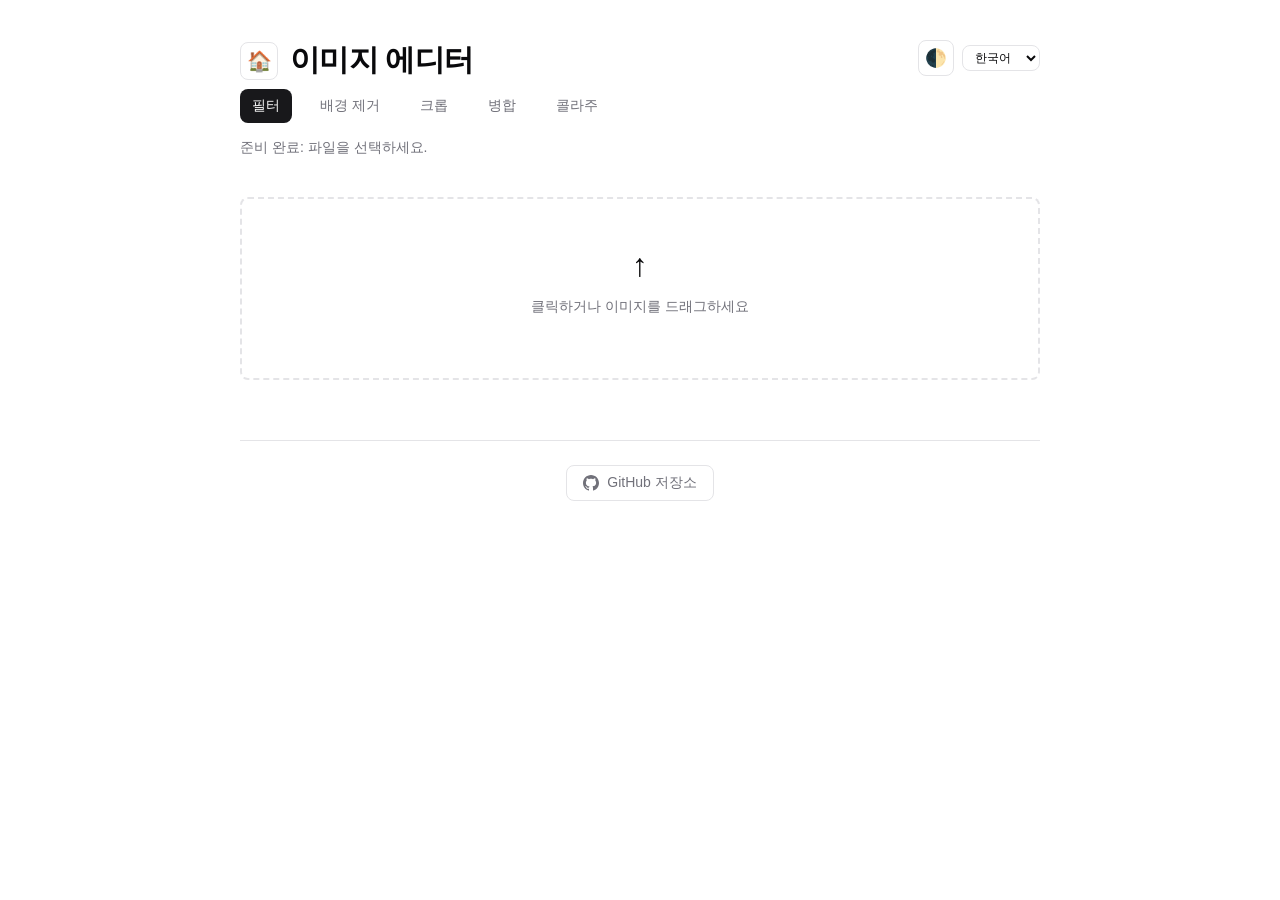
==== index.html @ 2210a2bd "" ====
<!DOCTYPE html>
<html lang="ko">
<head>
    <meta charset="UTF-8">
    <meta name="viewport" content="width=device-width, initial-scale=1.0">
    <title>Online Image Editor | Fast, Private & Browser-based</title>
    <meta name="description" content="Edit, crop, and filter images directly in your browser. No upload required, 100% private and fast using Canvas API.">
    <meta name="keywords" content="image editor, photo editor, online image cutter, browser image editor, canvas api, private image editing, no upload image editor">
    <meta name="author" content="JKH-ML">
    
    <!-- Open Graph / Facebook -->
    <meta property="og:type" content="website">
    <meta property="og:url" content="https://jkh-ml.github.io/insta-cut/">
    <meta property="og:title" content="Online Image Editor | Fast & Private">
    <meta property="og:description" content="Edit and filter images in seconds without uploading to any server.">
    <meta property="og:image" content="https://jkh-ml.github.io/insta-cut/og-image.png">

    <!-- Twitter -->
    <meta property="twitter:card" content="summary_large_image">
    <meta property="twitter:title" content="Online Image Editor">
    <meta property="twitter:description" content="Fast, browser-based image editor using Canvas API.">

    <script src="coi-serviceworker.js"></script>
    <link rel="stylesheet" href="style.css">
    <script src="i18n.js"></script>
</head>
<body>
    <div class="app-container">
        <header>
            <div class="header-top">
                <div class="header-left">
                    <a href="index.html" class="btn-home" title="Home">🏠</a>
                    <h1 data-i18n="title">Image Editor</h1>
                </div>
                <div class="header-right">
                    <button id="theme-toggle" class="theme-toggle" title="Toggle Theme">🌓</button>
                    <select id="lang-selector" class="lang-selector">
                        <option value="ko">한국어</option>
                        <option value="en">English</option>
                        <option value="zh">中文</option>
                        <option value="ja">日本語</option>
                    </select>
                </div>
            </div>
            <nav class="nav-menu">
                <a href="index.html" class="nav-link active" data-i18n="filter">Filter</a>
                <a href="bg-remove.html" class="nav-link" data-i18n="bg_remove">Background Removal</a>
                <a href="crop.html" class="nav-link" data-i18n="crop">Crop</a>
                <a href="merge.html" class="nav-link" data-i18n="merge">Merge</a>
                <a href="collage.html" class="nav-link" data-i18n="collage">Collage</a>
            </nav>
            <div id="status" class="status-badge" data-i18n="status_ready">Ready</div>
        </header>
        
        <main>
            <section class="upload-area" id="drop-zone">
                <input type="file" id="uploader" accept="image/*" class="hidden">
                <div class="upload-content">
                    <span class="upload-icon">↑</span>
                    <p class="upload-label" data-i18n="upload_label_img">Click or drag to upload image</p>
                </div>
            </section>

            <section id="editor-container" class="editor-main hidden">
                <!-- Preview Card -->
                <div class="card image-preview-card">
                    <div class="card-content">
                        <div class="image-wrapper">
                            <canvas id="main-canvas"></canvas>
                        </div>
                    </div>
                </div>

                <div class="controls-grid">
                    <!-- Filters Card -->
                    <div class="card">
                        <div class="card-header">
                            <h3 class="card-title" data-i18n="filters_title">Filters & Adjust</h3>
                        </div>
                        <div class="card-content">
                            <div class="filter-controls">
                                <div class="input-box">
                                    <label data-i18n="brightness">Brightness</label>
                                    <input type="range" id="brightness" min="0" max="200" value="100">
                                </div>
                                <div class="input-box">
                                    <label data-i18n="contrast">Contrast</label>
                                    <input type="range" id="contrast" min="0" max="200" value="100">
                                </div>
                                <div class="input-box">
                                    <label data-i18n="saturation">Saturation</label>
                                    <input type="range" id="saturation" min="0" max="200" value="100">
                                </div>
                                <div class="input-box">
                                    <label data-i18n="blur">Blur</label>
                                    <input type="range" id="blur" min="0" max="20" value="0">
                                </div>
                            </div>
                            <div class="button-group">
                                <button id="reset-filters" class="btn-outline" data-i18n="reset">Reset</button>
                            </div>
                        </div>
                    </div>

                    <!-- Transform Card -->
                    <div class="card">
                        <div class="card-header">
                            <h3 class="card-title" data-i18n="transform_title">Transform</h3>
                        </div>
                        <div class="card-content">
                            <div class="btn-group-grid">
                                <button id="rotate-btn" class="btn-outline" data-i18n="rotate_btn">Rotate (90°)</button>
                                <button id="flip-h-btn" class="btn-outline" data-i18n="flip_h_btn">Flip Horizontal</button>
                                <button id="flip-v-btn" class="btn-outline" data-i18n="flip_v_btn">Flip Vertical</button>
                            </div>
                        </div>
                    </div>

                    <!-- Actions Card -->
                    <div class="card">
                        <div class="card-header">
                            <h3 class="card-title" data-i18n="actions_title">Actions</h3>
                        </div>
                        <div class="card-content action-card-content">
                            <div class="setting-row" style="flex-direction: column; align-items: flex-start;">
                                <span class="setting-label" data-i18n="format_label">Export Format</span>
                                <div class="radio-group">
                                    <label class="radio-item"><input type="radio" name="format" value="png" checked> PNG</label>
                                    <label class="radio-item"><input type="radio" name="format" value="jpeg"> JPG</label>
                                    <label class="radio-item"><input type="radio" name="format" value="webp"> WebP</label>
                                </div>
                            </div>
                            <button id="export-btn" class="btn-primary btn-full" data-i18n="export_img_btn">Export Image</button>
                        </div>
                    </div>
                </div>

                <!-- Download -->
                <div id="download-container" class="download-section hidden">
                    <a id="download-link" href="#" download="edited.png" class="btn-download" data-i18n="download_btn">Download Result</a>
                </div>
            </section>

        </main>
        <footer>
            <a href="https://github.com/JKH-ML/insta-cut" target="_blank" class="btn-repo">
                <svg viewBox="0 0 24 24"><path d="M12 0c-6.626 0-12 5.373-12 12 0 5.302 3.438 9.8 8.207 11.387.599.111.793-.261.793-.577v-2.234c-3.338.726-4.033-1.416-4.033-1.416-.546-1.387-1.333-1.756-1.333-1.756-1.089-.745.083-.729.083-.729 1.205.084 1.839 1.237 1.839 1.237 1.07 1.834 2.807 1.304 3.492.997.107-.775.418-1.305.762-1.604-2.665-.305-5.467-1.334-5.467-5.931 0-1.311.469-2.381 1.236-3.221-.124-.303-.535-1.524.117-3.176 0 0 1.008-.322 3.301 1.23.957-.266 1.983-.399 3.003-.404 1.02.005 2.047.138 3.006.404 2.291-1.552 3.297-1.23 3.297-1.23.653 1.653.242 2.874.118 3.176.77.84 1.235 1.911 1.235 3.221 0 4.609-2.807 5.624-5.479 5.921.43.372.823 1.102.823 2.222v3.293c0 .319.192.694.801.576 4.765-1.589 8.199-6.086 8.199-11.386 0-6.627-5.373-12-12-12z"/></svg>
                <span data-i18n="repo">GitHub Repository</span>
            </a>
        </footer>
    </div>
    <script src="main.js"></script>
</body>
</html>
---- style.css ----
:root {
    --background: #ffffff;
    --foreground: #09090b;
    --card: #ffffff;
    --card-foreground: #09090b;
    --primary: #18181b;
    --primary-foreground: #fafafa;
    --secondary: #f4f4f5;
    --secondary-foreground: #18181b;
    --muted: #f4f4f5;
    --muted-foreground: #71717a;
    --border: #e4e4e7;
    --input: #e4e4e7;
    --ring: #18181b;
    --radius: 0.5rem;
}

body.dark-mode {
    --background: #09090b;
    --foreground: #fafafa;
    --card: #09090b;
    --card-foreground: #fafafa;
    --primary: #fafafa;
    --primary-foreground: #18181b;
    --secondary: #27272a;
    --secondary-foreground: #fafafa;
    --muted: #27272a;
    --muted-foreground: #a1a1aa;
    --border: #27272a;
    --input: #27272a;
    --ring: #d4d4d8;
}

body {
    transition: background-color 0.3s, color 0.3s;
}

.header-right {
    display: flex;
    align-items: center;
    gap: 8px;
}

.theme-toggle {
    background: none;
    border: 1px solid var(--border);
    border-radius: var(--radius);
    width: 36px;
    height: 36px;
    display: flex;
    align-items: center;
    justify-content: center;
    cursor: pointer;
    color: var(--foreground);
    font-size: 1.1rem;
}

.theme-toggle:hover {
    background-color: var(--secondary);
}

.setting-row {
    display: flex;
    align-items: center;
    justify-content: space-between;
    margin-bottom: 12px;
}

.setting-label {
    font-size: 0.875rem;
    font-weight: 500;
}

.checkbox-wrapper {
    display: flex;
    align-items: center;
    gap: 8px;
    cursor: pointer;
}

.radio-group {
    display: flex;
    gap: 12px;
    margin-top: 8px;
}

.radio-item {
    display: flex;
    align-items: center;
    gap: 4px;
    font-size: 0.875rem;
    cursor: pointer;
}

.speed-select {
    padding: 4px 8px;
    border: 1px solid var(--border);
    border-radius: var(--radius);
    background: var(--background);
    color: var(--foreground);
    font-size: 0.875rem;
}

.btn-group-grid {
    display: grid;
    grid-template-columns: 1fr 1fr;
    gap: 8px;
}

body {
    font-family: "Inter", -apple-system, BlinkMacSystemFont, "Segoe UI", Roboto, sans-serif;
    background-color: var(--background);
    color: var(--foreground);
    margin: 0;
    padding: 40px 20px;
    -webkit-font-smoothing: antialiased;
}

.app-container {
    max-width: 800px;
    margin: 0 auto;
}

header {
    margin-bottom: 40px;
    position: relative;
}

.header-top {
    display: flex;
    justify-content: space-between;
    align-items: flex-start;
    margin-bottom: 8px;
}

.lang-selector {
    padding: 4px 8px;
    font-size: 0.75rem;
    border: 1px solid var(--border);
    border-radius: var(--radius);
    background-color: var(--background);
    color: var(--foreground);
    cursor: pointer;
    outline: none;
}

.header-left {
    display: flex;
    align-items: center;
    gap: 12px;
}

.btn-home {
    text-decoration: none;
    font-size: 1.25rem;
    color: var(--foreground);
    display: flex;
    align-items: center;
    justify-content: center;
    width: 36px;
    height: 36px;
    border-radius: var(--radius);
    border: 1px solid var(--border);
    transition: all 0.2s;
}

.btn-home:hover {
    background-color: var(--secondary);
}

footer {
    margin-top: 60px;
    padding-top: 24px;
    border-top: 1px solid var(--border);
    text-align: center;
}

.btn-repo {
    display: inline-flex;
    align-items: center;
    gap: 8px;
    text-decoration: none;
    color: var(--muted-foreground);
    font-size: 0.875rem;
    font-weight: 500;
    padding: 8px 16px;
    border-radius: var(--radius);
    border: 1px solid var(--border);
    transition: all 0.2s;
}

.btn-repo:hover {
    background-color: var(--secondary);
    color: var(--foreground);
}

.btn-repo svg {
    width: 16px;
    height: 16px;
    fill: currentColor;
}

h1 {
    font-size: 1.875rem;
    font-weight: 700;
    letter-spacing: -0.025em;
    margin: 0;
}

.nav-menu {
    display: flex;
    gap: 16px;
    margin-bottom: 16px;
}

.nav-link {
    text-decoration: none;
    color: var(--muted-foreground);
    font-size: 0.875rem;
    font-weight: 500;
    padding: 8px 12px;
    border-radius: var(--radius);
    transition: all 0.2s;
}

.nav-link:hover {
    background-color: var(--secondary);
    color: var(--foreground);
}

.nav-link.active {
    background-color: var(--primary);
    color: var(--primary-foreground);
}

.status-badge {
    font-size: 0.875rem;
    color: var(--muted-foreground);
}

/* Card Style */
.card {
    background-color: var(--card);
    border: 1px solid var(--border);
    border-radius: var(--radius);
    box-shadow: 0 1px 3px 0 rgba(0, 0, 0, 0.1), 0 1px 2px 0 rgba(0, 0, 0, 0.06);
    overflow: hidden;
}

.card-header {
    padding: 24px 24px 0 24px;
    margin-bottom: 16px;
}

.card-title {
    font-size: 1.25rem;
    font-weight: 600;
    margin: 0;
}

.card-content {
    padding: 24px;
}

/* Upload Area */
.upload-area {
    border: 2px dashed var(--border);
    border-radius: var(--radius);
    padding: 48px;
    text-align: center;
    transition: all 0.2s ease;
    cursor: pointer;
}

.upload-area:hover {
    background-color: var(--accent);
    border-color: var(--muted-foreground);
}

.upload-area.dragover {
    border-color: var(--primary);
    background-color: var(--accent);
}

.upload-icon {
    font-size: 2rem;
    margin-bottom: 12px;
    display: block;
}

.upload-label {
    font-size: 0.875rem;
    font-weight: 500;
    color: var(--muted-foreground);
}

/* Image Preview */
.image-preview-card {
    margin-bottom: 24px;
}

.image-wrapper {
    position: relative;
    width: fit-content;
    max-width: 100%;
    margin: 0 auto;
    background: #000;
    border-radius: calc(var(--radius) - 2px);
    overflow: hidden;
}

#main-canvas, #crop-canvas, #bg-canvas {
    display: block;
    max-width: 100%;
    max-height: 500px;
    height: auto;
    margin: 0 auto;
}

.crop-overlay {
    position: absolute;
    top: 0;
    left: 0;
    width: 100%;
    height: 100%;
    pointer-events: none;
}

.crop-box {
    position: absolute;
    border: 2px solid #fff;
    box-shadow: 0 0 0 9999px rgba(0, 0, 0, 0.5);
    pointer-events: auto;
    cursor: move;
    box-sizing: border-box;
}

.crop-handle {
    position: absolute;
    width: 12px;
    height: 12px;
    background-color: #fff;
    border: 1px solid var(--primary);
    border-radius: 50%;
}

.crop-handle.nw { top: -6px; left: -6px; cursor: nw-resize; }
.crop-handle.ne { top: -6px; right: -6px; cursor: ne-resize; }
.crop-handle.sw { bottom: -6px; left: -6px; cursor: sw-resize; }
.crop-handle.se { bottom: -6px; right: -6px; cursor: se-resize; }

.filter-controls {
    display: flex;
    flex-direction: column;
    gap: 16px;
    margin-bottom: 20px;
}

.filter-controls .input-box {
    margin-bottom: 0;
}

input[type="range"] {
    width: 100%;
    height: 6px;
    background: var(--secondary);
    border-radius: 3px;
    appearance: none;
    outline: none;
}

input[type="range"]::-webkit-slider-thumb {
    appearance: none;
    width: 18px;
    height: 18px;
    background: var(--primary);
    border-radius: 50%;
    cursor: pointer;
    border: 2px solid var(--background);
}

.current-info {
    display: flex;
    justify-content: center;
    align-items: center;
    gap: 12px;
    margin-top: 16px;
    font-size: 0.875rem;
    font-variant-numeric: tabular-nums;
    color: var(--muted-foreground);
}

.time-val { font-weight: 600; color: var(--foreground); }

/* Controls */
.controls-grid {
    display: grid;
    grid-template-columns: 1fr;
    gap: 24px;
}

.input-grid {
    display: grid;
    grid-template-columns: 1fr 1fr;
    gap: 16px;
    margin-bottom: 24px;
}

.input-box label {
    display: block;
    font-size: 0.75rem;
    font-weight: 500;
    margin-bottom: 6px;
    color: var(--muted-foreground);
    text-transform: uppercase;
    letter-spacing: 0.05em;
}

.input-box input[type="number"] {
    width: 100%;
    height: 36px;
    padding: 0 12px;
    border: 1px solid var(--input);
    border-radius: var(--radius);
    font-size: 0.875rem;
    box-sizing: border-box;
    transition: border-color 0.2s;
    background: var(--background);
    color: var(--foreground);
}

.input-box input:focus {
    outline: none;
    border-color: var(--ring);
}

.button-group {
    display: flex;
    gap: 8px;
}

/* Buttons */
button {
    height: 36px;
    padding: 0 16px;
    font-size: 0.875rem;
    font-weight: 500;
    border-radius: var(--radius);
    cursor: pointer;
    transition: all 0.2s;
    border: 1px solid transparent;
}

.btn-primary {
    background-color: var(--primary);
    color: var(--primary-foreground);
}

.btn-primary:hover {
    opacity: 0.9;
}

.btn-secondary {
    background-color: var(--secondary);
    color: var(--secondary-foreground);
}

.btn-secondary:hover {
    background-color: #e4e4e7;
}

.btn-outline {
    background-color: transparent;
    border-color: var(--input);
    color: var(--foreground);
}

.btn-outline:hover {
    background-color: var(--accent);
}

.btn-full {
    width: 100%;
    height: 44px;
    font-size: 1rem;
}

/* Progress */
.progress-section {
    margin-top: 32px;
}

.progress-info {
    display: flex;
    justify-content: space-between;
    font-size: 0.875rem;
    margin-bottom: 8px;
}

.progress-bar-bg {
    height: 8px;
    background-color: var(--secondary);
    border-radius: 4px;
    overflow: hidden;
}

.progress-fill {
    height: 100%;
    background-color: var(--primary);
    width: 0%;
    transition: width 0.3s ease;
}

.download-section {
    margin-top: 24px;
}

.btn-download {
    display: flex;
    align-items: center;
    justify-content: center;
    height: 44px;
    background-color: #059669;
    color: white;
    text-decoration: none;
    border-radius: var(--radius);
    font-weight: 600;
    transition: opacity 0.2s;
}

.btn-download:hover { opacity: 0.9; }

.hidden { display: none !important; }

/* Grid for Actions */
.action-card-content {
    display: flex;
    flex-direction: column;
    gap: 12px;
}
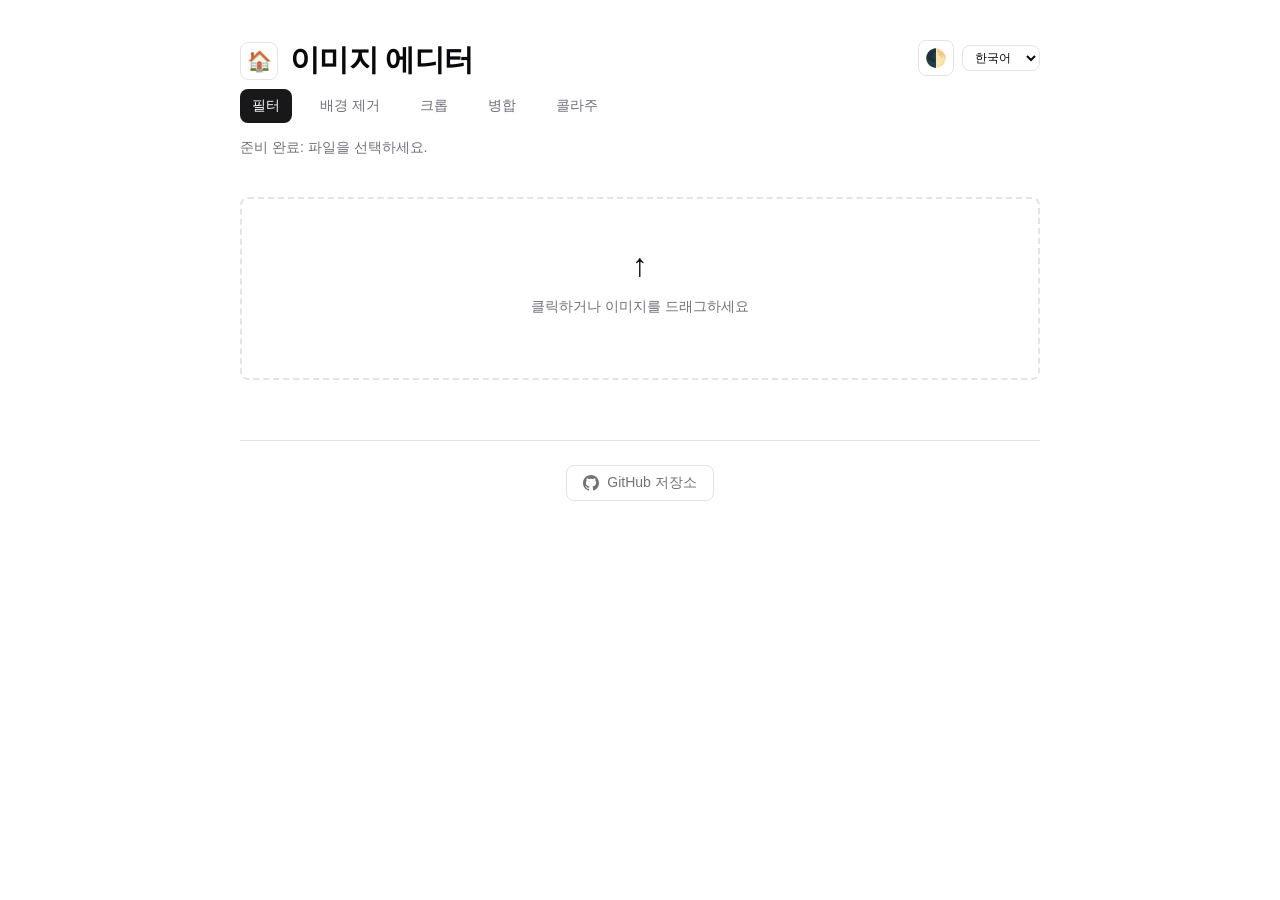
==== commit 486589d5: "feat: complete overhaul to AI-powered image editor v2.1.0" ====
--- a/index.html
+++ b/index.html
@@ -10,10 +10,10 @@
     
     <!-- Open Graph / Facebook -->
     <meta property="og:type" content="website">
-    <meta property="og:url" content="https://jkh-ml.github.io/insta-cut/">
+    <meta property="og:url" content="https://jkh-ml.github.io/image-editor/">
     <meta property="og:title" content="Online Image Editor | Fast & Private">
     <meta property="og:description" content="Edit and filter images in seconds without uploading to any server.">
-    <meta property="og:image" content="https://jkh-ml.github.io/insta-cut/og-image.png">
+    <meta property="og:image" content="https://jkh-ml.github.io/image-editor/og-image.png">
 
     <!-- Twitter -->
     <meta property="twitter:card" content="summary_large_image">
@@ -143,7 +143,7 @@
 
         </main>
         <footer>
-            <a href="https://github.com/JKH-ML/insta-cut" target="_blank" class="btn-repo">
+            <a href="https://github.com/JKH-ML/image-editor" target="_blank" class="btn-repo">
                 <svg viewBox="0 0 24 24"><path d="M12 0c-6.626 0-12 5.373-12 12 0 5.302 3.438 9.8 8.207 11.387.599.111.793-.261.793-.577v-2.234c-3.338.726-4.033-1.416-4.033-1.416-.546-1.387-1.333-1.756-1.333-1.756-1.089-.745.083-.729.083-.729 1.205.084 1.839 1.237 1.839 1.237 1.07 1.834 2.807 1.304 3.492.997.107-.775.418-1.305.762-1.604-2.665-.305-5.467-1.334-5.467-5.931 0-1.311.469-2.381 1.236-3.221-.124-.303-.535-1.524.117-3.176 0 0 1.008-.322 3.301 1.23.957-.266 1.983-.399 3.003-.404 1.02.005 2.047.138 3.006.404 2.291-1.552 3.297-1.23 3.297-1.23.653 1.653.242 2.874.118 3.176.77.84 1.235 1.911 1.235 3.221 0 4.609-2.807 5.624-5.479 5.921.43.372.823 1.102.823 2.222v3.293c0 .319.192.694.801.576 4.765-1.589 8.199-6.086 8.199-11.386 0-6.627-5.373-12-12-12z"/></svg>
                 <span data-i18n="repo">GitHub Repository</span>
             </a>
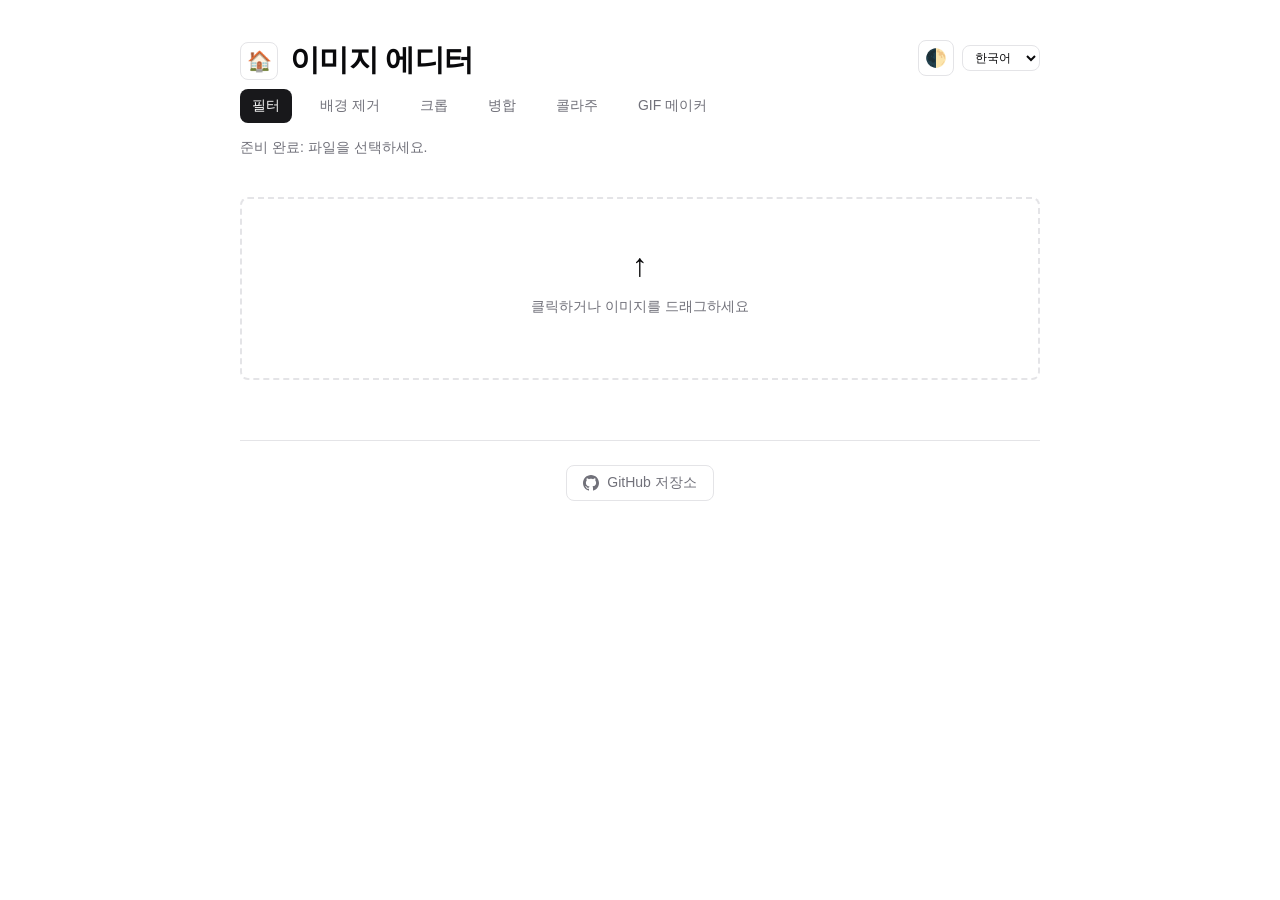
==== commit b90e2ec2: "feat: add Animated GIF Maker feature (v2.2.0)" ====
--- a/index.html
+++ b/index.html
@@ -48,6 +48,7 @@
                 <a href="crop.html" class="nav-link" data-i18n="crop">Crop</a>
                 <a href="merge.html" class="nav-link" data-i18n="merge">Merge</a>
                 <a href="collage.html" class="nav-link" data-i18n="collage">Collage</a>
+                <a href="gif.html" class="nav-link" data-i18n="gif">GIF Maker</a>
             </nav>
             <div id="status" class="status-badge" data-i18n="status_ready">Ready</div>
         </header>
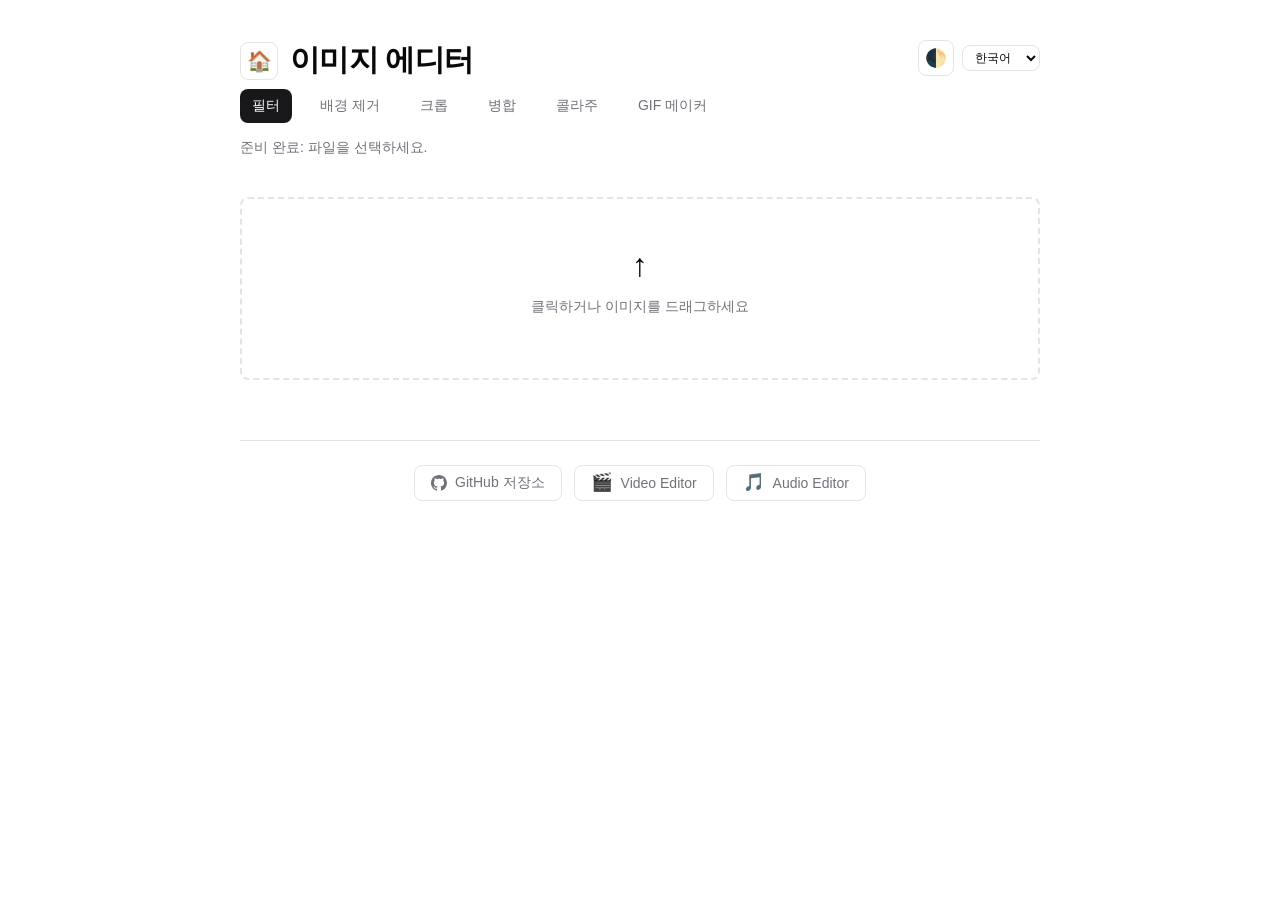
==== commit 880c380b: "feat: add Video/Audio Editor links to footer across all pages" ====
--- a/index.html
+++ b/index.html
@@ -144,10 +144,20 @@
 
         </main>
         <footer>
-            <a href="https://github.com/JKH-ML/image-editor" target="_blank" class="btn-repo">
-                <svg viewBox="0 0 24 24"><path d="M12 0c-6.626 0-12 5.373-12 12 0 5.302 3.438 9.8 8.207 11.387.599.111.793-.261.793-.577v-2.234c-3.338.726-4.033-1.416-4.033-1.416-.546-1.387-1.333-1.756-1.333-1.756-1.089-.745.083-.729.083-.729 1.205.084 1.839 1.237 1.839 1.237 1.07 1.834 2.807 1.304 3.492.997.107-.775.418-1.305.762-1.604-2.665-.305-5.467-1.334-5.467-5.931 0-1.311.469-2.381 1.236-3.221-.124-.303-.535-1.524.117-3.176 0 0 1.008-.322 3.301 1.23.957-.266 1.983-.399 3.003-.404 1.02.005 2.047.138 3.006.404 2.291-1.552 3.297-1.23 3.297-1.23.653 1.653.242 2.874.118 3.176.77.84 1.235 1.911 1.235 3.221 0 4.609-2.807 5.624-5.479 5.921.43.372.823 1.102.823 2.222v3.293c0 .319.192.694.801.576 4.765-1.589 8.199-6.086 8.199-11.386 0-6.627-5.373-12-12-12z"/></svg>
-                <span data-i18n="repo">GitHub Repository</span>
-            </a>
+            <div class="footer-links">
+                <a href="https://github.com/JKH-ML/image-editor" target="_blank" class="btn-repo">
+                    <svg viewBox="0 0 24 24"><path d="M12 0c-6.626 0-12 5.373-12 12 0 5.302 3.438 9.8 8.207 11.387.599.111.793-.261.793-.577v-2.234c-3.338.726-4.033-1.416-4.033-1.416-.546-1.387-1.333-1.756-1.333-1.756-1.089-.745.083-.729.083-.729 1.205.084 1.839 1.237 1.839 1.237 1.07 1.834 2.807 1.304 3.492.997.107-.775.418-1.305.762-1.604-2.665-.305-5.467-1.334-5.467-5.931 0-1.311.469-2.381 1.236-3.221-.124-.303-.535-1.524.117-3.176 0 0 1.008-.322 3.301 1.23.957-.266 1.983-.399 3.003-.404 1.02.005 2.047.138 3.006.404 2.291-1.552 3.297-1.23 3.297-1.23.653 1.653.242 2.874.118 3.176.77.84 1.235 1.911 1.235 3.221 0 4.609-2.807 5.624-5.479 5.921.43.372.823 1.102.823 2.222v3.293c0 .319.192.694.801.576 4.765-1.589 8.199-6.086 8.199-11.386 0-6.627-5.373-12-12-12z"/></svg>
+                    <span data-i18n="repo">GitHub Repository</span>
+                </a>
+                <a href="https://jkh-ml.github.io/video-editor/" target="_blank" class="btn-repo">
+                    <span class="btn-icon">🎬</span>
+                    <span data-i18n="video_editor">Video Editor</span>
+                </a>
+                <a href="https://jkh-ml.github.io/audio-editor/" target="_blank" class="btn-repo">
+                    <span class="btn-icon">🎵</span>
+                    <span data-i18n="audio_editor">Audio Editor</span>
+                </a>
+            </div>
         </footer>
     </div>
     <script src="main.js"></script>
--- a/style.css
+++ b/style.css
@@ -172,7 +172,14 @@
     margin-top: 60px;
     padding-top: 24px;
     border-top: 1px solid var(--border);
-    text-align: center;
+}
+
+.footer-links {
+    display: flex;
+    justify-content: center;
+    align-items: center;
+    gap: 12px;
+    flex-wrap: wrap;
 }
 
 .btn-repo {
@@ -198,6 +205,11 @@
     width: 16px;
     height: 16px;
     fill: currentColor;
+}
+
+.btn-icon {
+    font-size: 1.1rem;
+    line-height: 1;
 }
 
 h1 {
